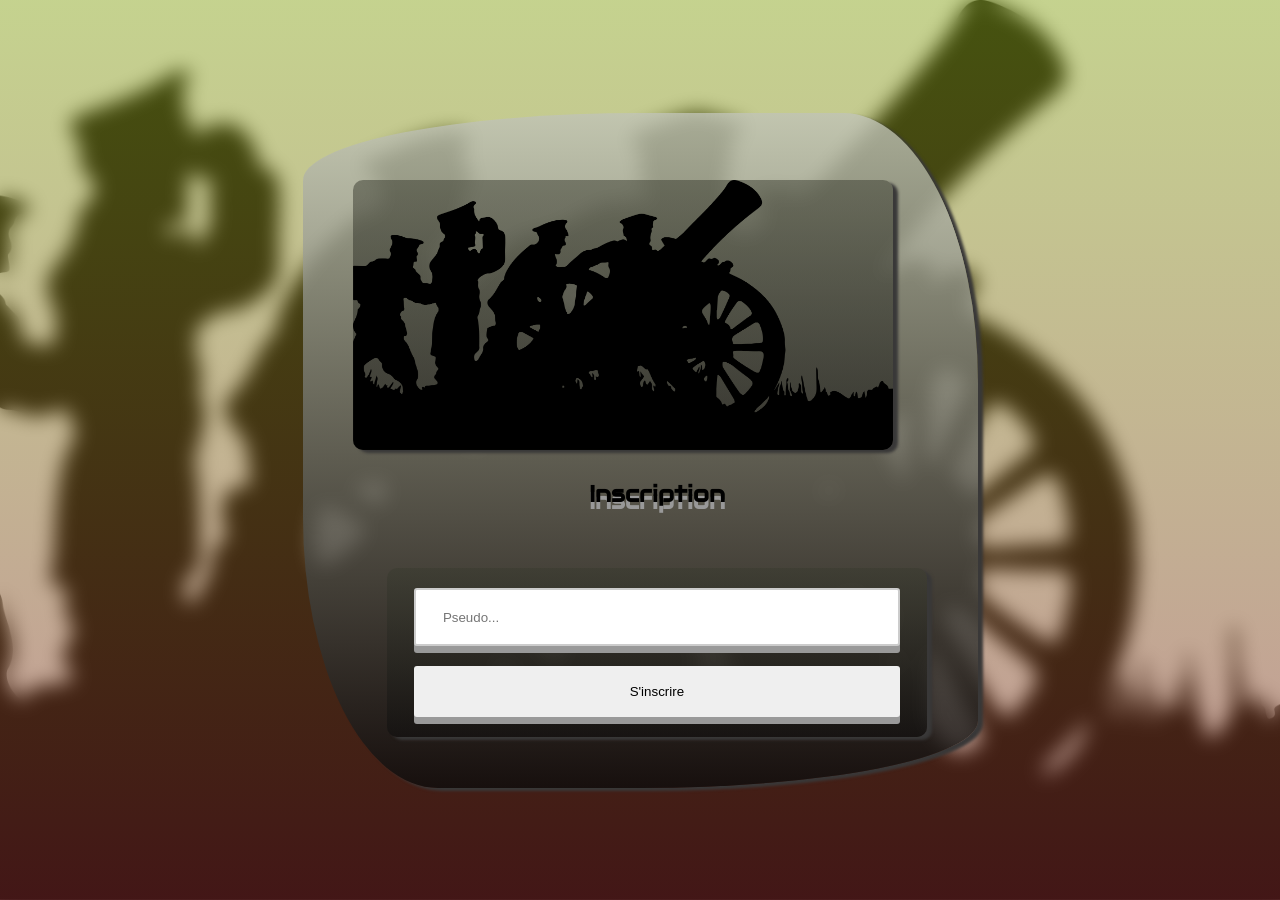
==== battle-royale-server/src/main/webapp/adminPanel/index.html @ 5bd1be83 "chore: importer le projet depuis GitLab" ====
<!DOCTYPE html>
<html lang="en">
<head>
    <meta charset="UTF-8">
    <meta http-equiv="X-UA-Compatible" content="IE=edge">
    <meta name="viewport" content="width=device-width, initial-scale=1.0">
    <link rel="shortcut icon" type="image/x-icon" href="../favicon.ico">
    <title>Panneau d'administration</title>
    <link rel="stylesheet" href="stylesheets/style.css">
</head>
<body>
    <div class="registration-container" id="registration-container">
        <div class="register-container" id="register-container">
            <img class="register-logo" src="./images/logo.png" alt="Logo du jeu">
            <h2 class="register-title">Inscription</h2>
            <form class="register-form" onsubmit="event.preventDefault()">
                <input type="text" id="pseudo" placeholder="Pseudo...">
                <input type="button" id="register-button" value="S'inscrire">
            </form>
        </div>
    </div>

    <div class="waiting-container" id="waiting-container">
		<div class="loading-container">
			<h2 class="loading-title" id="loading-title">Chargement en cours</h2>
		</div>
	</div>

    <div class="panel-container" id="panel-container">
        <div class="panel-buttons" id="panel-buttons">
            <button id="start">LANCER</button>
            <button class="panel-button-disabled" id="pause">PAUSE</button>
            <button class="panel-button-disabled" id="continue">REPRENDRE</button>
            <button class="panel-button-disabled" id="stop">ARRÊTER</button>
        </div>
        <div class="panel-data" id="panel-data">
            <div class="players-panel" id="players-panel">
            </div>
            <div class="game-infos-panel" id="game-infos-panel">

            </div>
        </div>
    </div>

    <!-- Scripts -->
    <script type="module" src="./scripts/dynamicStyle.js"></script>
    <script type="module" src="./scripts/client.js"></script>
    <script type="module" src="./scripts/registration.js"></script>
    <script type="module" src="./scripts/main.js"></script>
</body>
</html>
---- battle-royale-server/src/main/webapp/adminPanel/stylesheets/style.css ----
@font-face {
  font-family: 'Rubik Iso';
  src: url('../fonts/RubikIso/RubikIso-Regular.ttf') format('truetype');
  font-style: normal;
}

@font-face {
  font-family: 'Audiowide';
  src: url('../fonts/Audiowide/Audiowide-Regular.ttf') format('truetype');
  font-style: normal;
}

@font-face {
  font-family: 'PressStart2P';
  src: url('../fonts/PressStart2pP/PressStart2P-Regular.ttf') format('truetype');
  font-style: normal;
}



html, body {
    margin: 0;
    height: 100%;
    width: 100%;
    pointer-events: initial;
}

body {
    background-image: url("../images/logo.png");
    background-size: cover;
    background-repeat: no-repeat;
    background-position: center center;
}

/* ****************************************************************************************************************** */
/*                                                  VARIABLES                                                         */
/* ****************************************************************************************************************** */

:root {
    --min-dimension: min(100vh, 100vw);
    --max-dimension: max(100vh, 100vw);
    --box-shadow: 5px 3px 3px #393838;;
}

/* ************************************************************************************** */
/*                                         ANIMATIONS                                     */
/* ************************************************************************************** */

@keyframes rotation {
    70%  { transform: rotate(370deg); }
    80%  { transform: rotate(355deg); }
    90%  { transform: rotate(365deg); }
    100% { transform: rotate(360deg); }
}

@keyframes shake {
    0% { transform: translate(1px, 1px) rotate(0deg); }
    10% { transform: translate(-1px, -2px) rotate(-1deg); }
    20% { transform: translate(-3px, 0px) rotate(1deg); }
    30% { transform: translate(3px, 2px) rotate(0deg); }
    40% { transform: translate(1px, -1px) rotate(1deg); }
    50% { transform: translate(-1px, 2px) rotate(-1deg); }
    60% { transform: translate(-3px, 1px) rotate(0deg); }
    70% { transform: translate(3px, 1px) rotate(-1deg); } 
    80% { transform: translate(-1px, -1px) rotate(1deg); }
    90% { transform: translate(1px, 2px) rotate(0deg); }
    100% { transform: translate(1px, -2px) rotate(-1deg); }
}


/* ****************************************************************************************************************** */
/*                                                  FULLSCREEN                                                        */
/* ****************************************************************************************************************** */

.fullscreen-request-container {
    /* Box */
    height: 100%;
    width: 100%;
    /* **Flex */
    /* ***Enfants */
    display: none;
    justify-content: center;
    align-items: center;
    /* Décorations */
    background-image: linear-gradient(to bottom, rgba(139, 166, 31, 0.5), rgba(133, 45, 45, 0.5));
    backdrop-filter: blur(15px);
}

.fullscreen-button-container {
    /* Box */
    --length: min(400px, calc(var(--min-dimension) * 0.9));
    height: var(--length);
    width: var(--length);
    /* **Flex */
    /* ***Enfants */
    display: flex;
    flex-direction: column;
    justify-content: space-evenly;
    align-items: center;
    /* Décorations */
    background-image: linear-gradient(to bottom, rgba(56, 58, 46, 0.8), rgba(12, 12, 12, 0.8));
    border-radius: 50% 20% / 10% 40%;
    box-shadow: var(--box-shadow);
    animation: shake 0.5s ease;
}

.fullscreen-request {
    /* Box */
    height: 10%;
    width: 90%;
    /* **Flex */
    /* ***Enfants */
    display: inline-flex;
    align-items: center;
    justify-content: center;
    /* Text */
    text-align: center;
    font-family: 'Audiowide', cursive;
    color: white;
}

.fullscreen-button {
    /* Box */
    box-sizing: border-box;
    width: 50%;
    height: 20%;
    /* Text */
    text-align: center;
    font-family: 'Audiowide', cursive;
    /* Décorations */
    border-radius: 3px;
    cursor: pointer;
    border: none;
    box-shadow: 0 7px #999;
}

.fullscreen-button:hover {
    background-image: linear-gradient(to bottom, rgba(139, 166, 31, 0.5), rgba(133, 45, 45, 0.5));
}

.fullscreen-button:active {
    box-shadow: 0 5px #666;
    transform: translateY(2px);
}

/* ****************************************************************************************************************** */
/*                                                  REGISTRATION                                                      */
/* ****************************************************************************************************************** */

.registration-container {
    /* Box */
    height: 100%;
    width: 100%;
    /* **Flex */
    /* ***Enfants */
    display: flex;
    justify-content: center;
    align-items: center;
    /* Décorations */
    background-image: linear-gradient(to bottom, rgba(139, 166, 31, 0.5), rgba(133, 45, 45, 0.5));
    backdrop-filter: blur(10px);
}

/* ************************************************************************************** */
/*                                          FORM                                          */
/* ************************************************************************************** */

.register-container {
    /* Box */
    --length: calc(var(--min-dimension) * 0.75);
    height: var(--length);
    width: var(--length);
    /* **Flex */
    /* ***Enfants */
    display: flex;
    flex-direction: column;
    align-items: center;
    /* Décorations */
    background-image: linear-gradient(to bottom, rgba(193, 196, 183, 0.8), rgba(12, 12, 12, 0.8));
    border-radius: 50% 20% / 10% 40%;
    box-shadow: var(--box-shadow);
    transition: box-shadow 400ms ease-in-out;
    /* Animations */
    animation: rotation 3s ease 1;
}

.register-container:hover {
    /* Décorations */
    box-shadow: 10px 5px 5px #393838;
}

.register-logo {
    /* Box */
    height: 40%;
    width: 80%;
    margin: 10% 5% 0 0%;
    /* Décorations */
    background-image: linear-gradient(to bottom, rgba(56, 58, 46, 0.5), rgba(12, 12, 12, 0.5));
    border-radius: 10px;
    box-shadow: var(--box-shadow);
}

.register-logo:hover {
    /* Animations */
    animation: shake 0.5s linear infinite;
}

.register-title {
    /* Box */
    height: 10%;
    width: 80%;
    margin: 4.5% 0 0 5%;
    /* Text */
    font-size: calc(var(--min-dimension) * 0.025);
    text-align: center;
    font-family: 'Audiowide', cursive;
    /* Décorations */
    text-shadow: 0 7px #999;
}

.register-form {
    /* Box */
    height: 25%;
    width: 80%;
    margin: 3% 0 0 5%;
    box-sizing: content-box;
    /* **Flex */
    /* ***Enfants */
    display: flex;
    flex-direction: column;
    align-items: center;
    justify-content: space-evenly;
    /* Décorations */
    background-image: linear-gradient(to bottom, rgba(56, 58, 46, 0.5), rgba(12, 12, 12, 0.5));
    border-radius: 10px;
    box-shadow: var(--box-shadow);
}

/* ********************************************************* */
/*                           INPUTS                          */
/* ********************************************************* */

.register-form > input[type=text] {
    /* Box */
    box-sizing: border-box;
    width: 90%;
    height: 30%;
    padding: 5%;
    /* Texte */
    outline: none;
    /* Décorations */
    border-radius: 3px;
    box-shadow: 0 7px #999;
    border: 2px solid #ccc;
    transition: border 0.5s;
}

.register-form > input[type=text]:focus {
    border: 2px solid #2da336;
    box-shadow: 0 5px #666;
    transform: translateY(2px);
}

.register-form > input[type=button] {
    /* Box */
    box-sizing: border-box;
    width: 90%;
    height: 30%;
    /* Décorations */
    border-radius: 3px;
    cursor: pointer;
    border: none;
    box-shadow: 0 7px #999;
}

.register-form > input[type=button]:hover {
    background-image: linear-gradient(to bottom, rgba(139, 166, 31, 0.5), rgba(133, 45, 45, 0.5));
}

.register-form > input[type=button]:active {
    box-shadow: 0 5px #666;
    transform: translateY(2px);
}

/* ****************************************************************************************************************** */
/*                                                   WAITING                                                          */
/* ****************************************************************************************************************** */

.waiting-container {
    /* Box */
    height: 100%;
    width: 100%;
    /* **Flex */
    /* ***Enfants */
    display: none;
    justify-content: center;
    align-items: center;
    /* Décorations */
    background-image: linear-gradient(to bottom, rgba(139, 166, 31, 0.5), rgba(133, 45, 45, 0.5));
    backdrop-filter: blur(10px);
}

.loading-container {
    /* Box */
    --length: min(400px, calc(var(--min-dimension) * 0.9));
    height: var(--length);
    width: var(--length);
    /* **Flex */
    /* ***Enfants */
    display: flex;
    flex-direction: column;
    justify-content: space-evenly;
    align-items: center;
    /* Décorations */
    background-image: linear-gradient(to bottom, rgba(56, 58, 46, 0.8), rgba(12, 12, 12, 0.8));
    border-radius: 50% 20% / 10% 40%;
    box-shadow: var(--box-shadow);
}

.loading-title {
    /* Box */
    height: 10%;
    width: 80%;
    margin: 4.5% 0 0 5%;
    /* Text */
    font-size: calc(var(--min-dimension) * 0.035);
    text-align: center;
    font-family: 'Rubik Iso', cursive;
    color: white;
}


/* ****************************************************************************************************************** */
/*                                                     ADMIN                                                          */
/* ****************************************************************************************************************** */

.panel-container {
    /* Box */
    height: 100%;
    width: 100%;
    /* **Flex */
    /* ***Enfants */
    display: none;
    flex-direction: row;
    justify-content: space-around;
    align-items: center;
    /* Décorations */
    background-image: linear-gradient(to bottom, rgba(139, 166, 31, 0.5), rgba(133, 45, 45, 0.5));
    backdrop-filter: blur(10px);
}

.panel-buttons {
    /* Box */
    height: 95%;
    width: 20%;
    /* **Flex */
    /* ***Enfants */
    display: flex;
    flex-direction: column;
    justify-content: baseline;
    align-items: center;
    /* Décorations */
    background-image: linear-gradient(to bottom, rgba(193, 196, 183, 0.8), rgba(12, 12, 12, 0.8));
    border-radius: 2%;
    box-shadow: var(--box-shadow);
}

.panel-buttons > * {
    /* Box */
    box-sizing: border-box;
    height: 30px;
    width: 90%;
    margin-bottom: 20px;
    /* Text */
    text-align: center;
    font-family: 'Audiowide', cursive;
    /* Décorations */
    border-radius: 3px;
    cursor: pointer;
    border: none;
    box-shadow: 0 7px #999;
}

.panel-buttons > *:first-child {
    margin-top: 5%;
}

.panel-buttons > *:hover {
    background-image: linear-gradient(to bottom, rgba(139, 166, 31, 0.5), rgba(133, 45, 45, 0.5));
}

.panel-buttons > *:active {
    box-shadow: 0 5px #666;
    transform: translateY(2px);
}

.panel-button-disabled {
    /* Text */
    color: white;
    /* Décorations */
    background-color: rgb(61, 57, 57);
}

.panel-data {
    /* Box */
    height: 95%;
    width: 75%;
    /* **Flex */
    /* ***Enfants */
    display: flex;
    flex-direction: row;
    justify-content: space-around;
    align-items: center;
    /* Décorations */
    background-image: linear-gradient(to bottom, rgba(193, 196, 183, 0.8), rgba(12, 12, 12, 0.8));
    border-radius: 2%;
    box-shadow: var(--box-shadow);
}

.players-panel {
    /* Box */
    height: 95%;
    width: 30%;
    overflow-y: scroll;
    /* **Flex */
    /* ***Enfants */
    display: flex;
    flex-direction: column;
    justify-content: baseline;
    align-items: center;
    /* Text */
    font-family: 'Audiowide', cursive;
    /* Décorations */
    background-image: linear-gradient(to bottom, rgba(193, 196, 183, 0.8), rgba(12, 12, 12, 0.8));
    border-radius: 2%;
    box-shadow: var(--box-shadow);
}

.player-infos:first-child {
    margin-top: 5%;
}

.player-infos {
    /* Box */
    box-sizing: border-box;
    height: 40px;
    width: 90%;
    margin-bottom: 5%;
    /* **Flex */
    /* ***Enfants */
    display: flex;
    flex-direction: row;
    justify-content: space-around;
    align-items: center;
    /* Décorations */
    background-color: rgb(248, 248, 248);
    border-radius: 5px;
}

.game-infos-panel {
    /* Box */
    height: 95%;
    width: 65%;
    /* **Flex */
    /* ***Enfants */
    display: flex;
    flex-direction: column;
    justify-content: space-around;
    align-items: center;
    /* Décorations */
    background-image: linear-gradient(to bottom, rgba(193, 196, 183, 0.8), rgba(12, 12, 12, 0.8));
    border-radius: 2%;
    box-shadow: var(--box-shadow);
}

/* ************************************************************************************** */
/*                                      CONDITIONS                                        */
/* ************************************************************************************** */

@media screen and (orientation: portrait) {

}
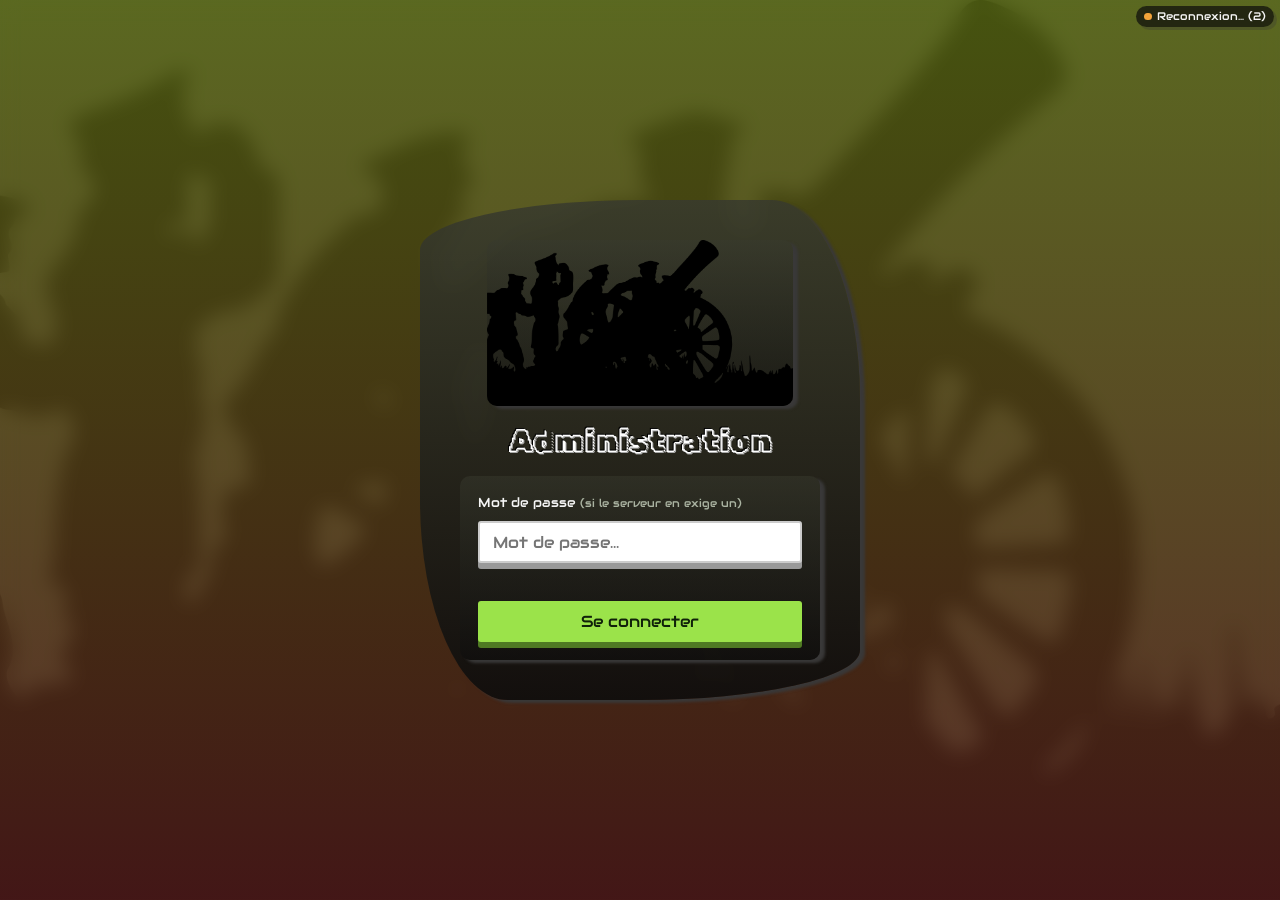
==== commit e0da7ca4: "feat(admin): refondre le panneau d'administration avec tableau des joueurs en direct et commandes se" ====
--- a/battle-royale-server/src/main/webapp/adminPanel/index.html
+++ b/battle-royale-server/src/main/webapp/adminPanel/index.html
@@ -1,51 +1,117 @@
 <!DOCTYPE html>
-<html lang="en">
+<html lang="fr">
 <head>
     <meta charset="UTF-8">
-    <meta http-equiv="X-UA-Compatible" content="IE=edge">
     <meta name="viewport" content="width=device-width, initial-scale=1.0">
-    <link rel="shortcut icon" type="image/x-icon" href="../favicon.ico">
-    <title>Panneau d'administration</title>
-    <link rel="stylesheet" href="stylesheets/style.css">
+    <meta name="theme-color" content="#3b3d2c">
+    <link rel="icon" type="image/x-icon" href="../favicon.ico">
+    <title>Administration · UJM Battle Royale</title>
+    <link rel="stylesheet" href="../common/stylesheets/commun.css">
+    <link rel="stylesheet" href="./stylesheets/style.css">
+    <script type="module" src="./scripts/main.js"></script>
 </head>
 <body>
-    <div class="registration-container" id="registration-container">
-        <div class="register-container" id="register-container">
-            <img class="register-logo" src="./images/logo.png" alt="Logo du jeu">
-            <h2 class="register-title">Inscription</h2>
-            <form class="register-form" onsubmit="event.preventDefault()">
-                <input type="text" id="pseudo" placeholder="Pseudo...">
-                <input type="button" id="register-button" value="S'inscrire">
+    <div class="connexion" id="connexion" data-etat="connexion"><span class="connexion-texte">Connexion…</span></div>
+
+    <!-- Connexion de l'administrateur -->
+    <section class="ecran" id="ecran-connexion" hidden>
+        <div class="carte boite-connexion secousse">
+            <img class="logo" src="./images/logo.png" alt="UJM Battle Royale">
+            <h1 class="carte-titre">Administration</h1>
+            <form class="formulaire" id="formulaire-connexion" novalidate>
+                <label class="etiquette-champ" for="mot-de-passe">Mot de passe <span class="texte-doux">(si le serveur en exige un)</span></label>
+                <input class="champ" type="password" id="mot-de-passe" name="mot-de-passe" placeholder="Mot de passe..." autocomplete="current-password">
+                <p class="message-erreur" id="erreur-connexion" role="alert"></p>
+                <button class="bouton bouton-principal" type="submit" id="bouton-connexion">Se connecter</button>
             </form>
         </div>
-    </div>
+    </section>
 
-    <div class="waiting-container" id="waiting-container">
-		<div class="loading-container">
-			<h2 class="loading-title" id="loading-title">Chargement en cours</h2>
-		</div>
-	</div>
+    <!-- Panneau -->
+    <section class="ecran ecran-panneau" id="ecran-panneau" hidden>
+        <header class="entete">
+            <img class="entete-logo" src="./images/logo.png" alt="">
+            <h1 class="entete-titre">Panneau d'administration</h1>
+            <span class="badge-etat" id="badge-etat" data-etat="lobby" role="status" aria-live="polite">Salle d'attente</span>
+        </header>
 
-    <div class="panel-container" id="panel-container">
-        <div class="panel-buttons" id="panel-buttons">
-            <button id="start">LANCER</button>
-            <button class="panel-button-disabled" id="pause">PAUSE</button>
-            <button class="panel-button-disabled" id="continue">REPRENDRE</button>
-            <button class="panel-button-disabled" id="stop">ARRÊTER</button>
+        <div class="partage carte-panneau">
+            <div class="partage-texte">
+                <span class="etiquette">Les joueurs rejoignent la partie depuis leur téléphone :</span>
+                <a class="url-manette" id="url-manette" href="../gamepad/" target="_blank" rel="noopener"></a>
+            </div>
+            <button class="bouton bouton-secondaire" type="button" id="copier-url">Copier le lien</button>
         </div>
-        <div class="panel-data" id="panel-data">
-            <div class="players-panel" id="players-panel">
+
+        <div class="panneau-grille">
+            <aside class="carte-panneau colonne-commandes">
+                <h2 class="titre-section">Partie</h2>
+                <div class="commandes">
+                    <button class="bouton bouton-principal" type="button" id="commande-start" data-commande="start" disabled>Lancer la partie</button>
+                    <button class="bouton" type="button" id="commande-pause" data-commande="pause" disabled>Pause</button>
+                    <button class="bouton" type="button" id="commande-resume" data-commande="resume" disabled>Reprendre</button>
+                    <button class="bouton bouton-danger" type="button" id="commande-stop" data-commande="stop" disabled>Arrêter</button>
+                </div>
+                <p class="texte-doux aide-commande" id="aide-commande"></p>
+
+                <h2 class="titre-section">Statistiques</h2>
+                <dl class="statistiques">
+                    <div><dt>Inscrits</dt><dd id="stat-inscrits">0</dd></div>
+                    <div><dt>Connectés</dt><dd id="stat-connectes">0</dd></div>
+                    <div><dt>En vie</dt><dd id="stat-vivants">–</dd></div>
+                </dl>
+            </aside>
+
+            <main class="carte-panneau colonne-joueurs">
+                <h2 class="titre-section">Joueurs</h2>
+                <div class="tableau-defilant">
+                    <table class="tableau-joueurs">
+                        <thead>
+                            <tr>
+                                <th>Joueur</th>
+                                <th class="colonne-id">ID</th>
+                                <th>Connexion</th>
+                                <th>Statut</th>
+                                <th>Vie</th>
+                                <th class="colonne-nombre">Élim.</th>
+                                <th class="colonne-nombre">Rang</th>
+                            </tr>
+                        </thead>
+                        <tbody id="corps-joueurs"></tbody>
+                    </table>
+                    <p class="texte-doux aucun-joueur" id="aucun-joueur">Aucun joueur inscrit pour le moment. Partagez le lien de la manette !</p>
+                </div>
+            </main>
+
+            <aside class="carte-panneau colonne-evenements">
+                <section class="bloc-resultats" id="bloc-resultats" hidden>
+                    <h2 class="titre-section" id="titre-resultats">Résultats</h2>
+                    <div class="resultat-vainqueur" id="resultat-vainqueur">
+                        <img class="avatar-mini" id="avatar-vainqueur" alt="">
+                        <div><span class="etiquette">Vainqueur</span><b id="pseudo-vainqueur"></b></div>
+                    </div>
+                    <div class="tableau-defilant tableau-resultats">
+                        <table class="tableau-classement">
+                            <thead><tr><th>Rang</th><th>Joueur</th><th>Élim.</th></tr></thead>
+                            <tbody id="corps-classement"></tbody>
+                        </table>
+                    </div>
+                </section>
+                <h2 class="titre-section">Journal</h2>
+                <ol class="journal" id="journal" aria-live="polite"></ol>
+            </aside>
+        </div>
+    </section>
+
+    <dialog class="carte dialogue" id="dialogue-arret">
+        <form method="dialog">
+            <h2 class="carte-titre">Arrêter la partie ?</h2>
+            <p>La manche en cours sera terminée immédiatement pour tous les joueurs.</p>
+            <div class="dialogue-boutons">
+                <button class="bouton bouton-secondaire" value="annuler">Annuler</button>
+                <button class="bouton bouton-danger" value="confirmer">Arrêter</button>
             </div>
-            <div class="game-infos-panel" id="game-infos-panel">
-
-            </div>
-        </div>
-    </div>
-
-    <!-- Scripts -->
-    <script type="module" src="./scripts/dynamicStyle.js"></script>
-    <script type="module" src="./scripts/client.js"></script>
-    <script type="module" src="./scripts/registration.js"></script>
-    <script type="module" src="./scripts/main.js"></script>
+        </form>
+    </dialog>
 </body>
-</html>+</html>
--- a/battle-royale-server/src/main/webapp/common/stylesheets/commun.css
+++ b/battle-royale-server/src/main/webapp/common/stylesheets/commun.css
@@ -0,0 +1,462 @@
+@font-face {
+    font-family: 'Rubik Iso';
+    src: url('../fonts/RubikIso/RubikIso-Regular.ttf') format('truetype');
+    font-style: normal;
+    font-display: swap;
+}
+
+@font-face {
+    font-family: 'Audiowide';
+    src: url('../fonts/Audiowide/Audiowide-Regular.ttf') format('truetype');
+    font-style: normal;
+    font-display: swap;
+}
+
+@font-face {
+    font-family: 'PressStart2P';
+    src: url('../fonts/PressStart2P/PressStart2P-Regular.ttf') format('truetype');
+    font-style: normal;
+    font-display: swap;
+}
+
+/* ****************************************************************************************************************** */
+/*                                                  VARIABLES                                                         */
+/* ****************************************************************************************************************** */
+
+:root {
+    --min-dimension: min(100vh, 100vw);
+    --degrade-fond: linear-gradient(to bottom, rgba(139, 166, 31, 0.5), rgba(133, 45, 45, 0.5));
+    --degrade-carte: linear-gradient(to bottom, rgba(56, 58, 46, 0.85), rgba(12, 12, 12, 0.88));
+    --degrade-carte-claire: linear-gradient(to bottom, rgba(191, 195, 172, 0.45), rgba(17, 15, 15, 0.55));
+    --degrade-encart: linear-gradient(to bottom, rgba(65, 65, 61, 0.55), rgba(17, 15, 15, 0.6));
+    --degrade-survol: linear-gradient(to bottom, rgba(139, 166, 31, 0.55), rgba(133, 45, 45, 0.55));
+    --bordure-organique: 50% 20% / 10% 40%;
+    --ombre: 5px 3px 3px #393838;
+    --ombre-legere: 3px 3px rgba(58, 53, 53, 0.3);
+    --vert: #9be34a;
+    --vert-fonce: #2da336;
+    --orange: #f2a33a;
+    --rouge: #e5483c;
+    --lave: #d8461b;
+    --or: #f5c542;
+    --texte: whitesmoke;
+    --texte-doux: #aab3a1;
+    --police: 'Audiowide', system-ui, sans-serif;
+    --police-titre: 'Rubik Iso', 'Audiowide', system-ui, sans-serif;
+}
+
+/* ****************************************************************************************************************** */
+/*                                                    BASE                                                            */
+/* ****************************************************************************************************************** */
+
+*, *::before, *::after {
+    box-sizing: border-box;
+}
+
+html, body {
+    margin: 0;
+    height: 100%;
+    width: 100%;
+}
+
+body {
+    overflow: hidden;
+    color: var(--texte);
+    font-family: var(--police);
+    background-color: #2a2b22;
+    background-image: url("../images/logo.png");
+    background-size: cover;
+    background-repeat: no-repeat;
+    background-position: center center;
+    -webkit-tap-highlight-color: transparent;
+}
+
+[hidden] {
+    display: none !important;
+}
+
+.ecran {
+    position: fixed;
+    inset: 0;
+    display: flex;
+    justify-content: center;
+    align-items: center;
+    padding: max(8px, env(safe-area-inset-top)) max(8px, env(safe-area-inset-right)) max(8px, env(safe-area-inset-bottom)) max(8px, env(safe-area-inset-left));
+    background-image: var(--degrade-fond);
+    backdrop-filter: blur(10px);
+    -webkit-backdrop-filter: blur(10px);
+    animation: apparition 250ms ease;
+}
+
+.visuellement-cache {
+    position: absolute;
+    width: 1px;
+    height: 1px;
+    overflow: hidden;
+    clip: rect(0 0 0 0);
+    white-space: nowrap;
+}
+
+/* ****************************************************************************************************************** */
+/*                                                  ANIMATIONS                                                        */
+/* ****************************************************************************************************************** */
+
+@keyframes apparition {
+    from { opacity: 0; }
+    to { opacity: 1; }
+}
+
+@keyframes secousse {
+    0% { transform: translate(1px, 1px) rotate(0deg); }
+    10% { transform: translate(-1px, -2px) rotate(-1deg); }
+    20% { transform: translate(-3px, 0px) rotate(1deg); }
+    30% { transform: translate(3px, 2px) rotate(0deg); }
+    40% { transform: translate(1px, -1px) rotate(1deg); }
+    50% { transform: translate(-1px, 2px) rotate(-1deg); }
+    60% { transform: translate(-3px, 1px) rotate(0deg); }
+    70% { transform: translate(3px, 1px) rotate(-1deg); }
+    80% { transform: translate(-1px, -1px) rotate(1deg); }
+    90% { transform: translate(1px, 2px) rotate(0deg); }
+    100% { transform: translate(1px, -2px) rotate(-1deg); }
+}
+
+@keyframes rotation {
+    to { transform: rotate(360deg); }
+}
+
+@keyframes pulsation {
+    0%, 100% { opacity: 1; }
+    50% { opacity: 0.35; }
+}
+
+@keyframes points {
+    0% { content: ""; }
+    25% { content: "."; }
+    50% { content: ".."; }
+    75% { content: "..."; }
+}
+
+@keyframes entree-notification {
+    from { opacity: 0; transform: translateY(-12px); }
+    to { opacity: 1; transform: translateY(0); }
+}
+
+.secousse {
+    animation: secousse 0.5s ease;
+}
+
+.points::after {
+    content: "";
+    display: inline-block;
+    width: 1.5em;
+    text-align: left;
+    animation: points 1.6s steps(1) infinite;
+}
+
+.chargement {
+    width: 2.2em;
+    height: 2.2em;
+    border-radius: 50%;
+    border: 0.25em solid rgba(255, 255, 255, 0.2);
+    border-top-color: var(--vert);
+    animation: rotation 0.9s linear infinite;
+}
+
+@media (prefers-reduced-motion: reduce) {
+    *, *::before, *::after {
+        animation-duration: 1ms !important;
+        animation-iteration-count: 1 !important;
+        transition-duration: 1ms !important;
+    }
+}
+
+/* ****************************************************************************************************************** */
+/*                                                   CARTES                                                           */
+/* ****************************************************************************************************************** */
+
+.carte {
+    background-image: var(--degrade-carte);
+    border-radius: var(--bordure-organique);
+    box-shadow: var(--ombre);
+}
+
+.carte-titre {
+    margin: 0;
+    font-family: var(--police-titre);
+    font-weight: normal;
+    text-align: center;
+    color: white;
+    text-shadow: 1px 1px darkgray, -1px -1px black;
+}
+
+.texte-doux {
+    color: var(--texte-doux);
+}
+
+/* ****************************************************************************************************************** */
+/*                                              BOUTONS ET CHAMPS                                                     */
+/* ****************************************************************************************************************** */
+
+.bouton {
+    display: inline-flex;
+    justify-content: center;
+    align-items: center;
+    gap: 0.5em;
+    min-height: 2.6em;
+    padding: 0.5em 1.2em;
+    font-family: var(--police);
+    font-size: 1rem;
+    color: #1d1d1b;
+    background-color: #f0f0f0;
+    border: none;
+    border-radius: 3px;
+    box-shadow: 0 6px #999;
+    cursor: pointer;
+    user-select: none;
+    transition: background-color 150ms, opacity 150ms;
+}
+
+.bouton:hover:not(:disabled) {
+    background-image: var(--degrade-survol);
+}
+
+.bouton:active:not(:disabled) {
+    box-shadow: 0 4px #666;
+    transform: translateY(2px);
+}
+
+.bouton:focus-visible, .champ:focus-visible {
+    outline: 3px solid var(--vert);
+    outline-offset: 2px;
+}
+
+.bouton:disabled {
+    color: #9a9a9a;
+    background-color: rgb(61, 57, 57);
+    box-shadow: 0 6px #2a2828;
+    cursor: not-allowed;
+}
+
+.bouton-secondaire {
+    color: var(--texte);
+    background-color: rgba(255, 255, 255, 0.08);
+    box-shadow: 0 4px rgba(0, 0, 0, 0.45);
+}
+
+.bouton-danger:not(:disabled) {
+    color: white;
+    background-color: #a2352d;
+    box-shadow: 0 6px #5e1d18;
+}
+
+.bouton-principal:not(:disabled) {
+    color: #10210a;
+    background-color: var(--vert);
+    box-shadow: 0 6px #4f7a23;
+}
+
+.bouton[aria-busy="true"]::after {
+    content: "";
+    width: 0.9em;
+    height: 0.9em;
+    border-radius: 50%;
+    border: 2px solid currentColor;
+    border-top-color: transparent;
+    animation: rotation 0.8s linear infinite;
+}
+
+.champ {
+    width: 100%;
+    min-height: 2.6em;
+    padding: 0.5em 0.8em;
+    font-family: var(--police);
+    font-size: 1rem;
+    color: #1d1d1b;
+    background-color: white;
+    border: 2px solid #ccc;
+    border-radius: 3px;
+    box-shadow: 0 6px #999;
+    outline: none;
+    transition: border-color 0.3s;
+}
+
+.champ:focus {
+    border-color: var(--vert-fonce);
+}
+
+.champ[aria-invalid="true"] {
+    border-color: var(--rouge);
+}
+
+.message-erreur {
+    min-height: 1.3em;
+    margin: 0;
+    font-size: 0.85rem;
+    text-align: center;
+    color: #ff9b8f;
+    text-shadow: 1px 1px black;
+}
+
+/* ****************************************************************************************************************** */
+/*                                            INDICATEUR DE CONNEXION                                                 */
+/* ****************************************************************************************************************** */
+
+.connexion {
+    position: fixed;
+    z-index: 50;
+    top: max(6px, env(safe-area-inset-top));
+    right: max(6px, env(safe-area-inset-right));
+    display: inline-flex;
+    align-items: center;
+    gap: 0.45em;
+    padding: 0.3em 0.75em;
+    font-size: 0.7rem;
+    color: var(--texte);
+    background-color: rgba(12, 12, 12, 0.7);
+    border-radius: 999px;
+    box-shadow: var(--ombre-legere);
+    pointer-events: none;
+}
+
+.connexion::before {
+    content: "";
+    width: 0.65em;
+    height: 0.65em;
+    border-radius: 50%;
+    background-color: var(--orange);
+    animation: pulsation 1.2s ease-in-out infinite;
+}
+
+.connexion[data-etat="connectee"]::before {
+    background-color: var(--vert);
+    animation: none;
+}
+
+.connexion[data-etat="deconnectee"]::before {
+    background-color: var(--rouge);
+    animation: none;
+}
+
+.connexion-demo::after {
+    content: "DÉMO";
+    padding: 0.1em 0.45em;
+    font-size: 0.85em;
+    color: #1d1d1b;
+    background-color: var(--or);
+    border-radius: 3px;
+}
+
+/* ****************************************************************************************************************** */
+/*                                                NOTIFICATIONS                                                       */
+/* ****************************************************************************************************************** */
+
+.notifications {
+    position: fixed;
+    z-index: 100;
+    top: max(40px, calc(env(safe-area-inset-top) + 34px));
+    left: 50%;
+    transform: translateX(-50%);
+    display: flex;
+    flex-direction: column;
+    align-items: center;
+    gap: 8px;
+    width: min(92vw, 420px);
+    pointer-events: none;
+}
+
+.notification {
+    width: 100%;
+    padding: 0.7em 1em;
+    font-size: 0.85rem;
+    text-align: center;
+    color: var(--texte);
+    background-image: var(--degrade-carte);
+    border-left: 5px solid var(--texte-doux);
+    border-radius: 4px;
+    box-shadow: var(--ombre);
+    pointer-events: auto;
+    cursor: pointer;
+    animation: entree-notification 200ms ease;
+    transition: opacity 300ms, transform 300ms;
+}
+
+.notification-succes {
+    border-left-color: var(--vert);
+}
+
+.notification-erreur {
+    border-left-color: var(--rouge);
+}
+
+.notification-sortie {
+    opacity: 0;
+    transform: translateY(-8px);
+}
+
+/* ****************************************************************************************************************** */
+/*                                                 CLASSEMENT                                                         */
+/* ****************************************************************************************************************** */
+
+.avatar-mini {
+    width: 1.8em;
+    height: 1.8em;
+    object-fit: contain;
+    vertical-align: middle;
+    background-color: rgba(255, 255, 255, 0.12);
+    border-radius: 4px;
+}
+
+.tableau-classement {
+    width: 100%;
+    border-collapse: collapse;
+    font-size: 0.85rem;
+}
+
+.tableau-classement th {
+    position: sticky;
+    top: 0;
+    padding: 0.4em 0.5em;
+    font-weight: normal;
+    font-size: 0.75em;
+    text-align: left;
+    color: var(--texte-doux);
+    background-color: rgba(20, 20, 18, 0.95);
+}
+
+.tableau-classement td {
+    padding: 0.35em 0.5em;
+    border-top: 1px solid rgba(255, 255, 255, 0.07);
+}
+
+.classement-rang {
+    width: 3.5em;
+    color: var(--texte-doux);
+}
+
+.classement-joueur {
+    display: flex;
+    align-items: center;
+    gap: 0.6em;
+}
+
+.classement-kills {
+    width: 4em;
+    text-align: right;
+}
+
+.tableau-classement th:last-child {
+    text-align: right;
+}
+
+.classement-premier .classement-rang {
+    color: var(--or);
+}
+
+.classement-moi td {
+    background-color: rgba(155, 227, 74, 0.18);
+}
+
+.classement-moi .classement-joueur span::after {
+    content: " (vous)";
+    color: var(--vert);
+}
--- a/battle-royale-server/src/main/webapp/adminPanel/stylesheets/style.css
+++ b/battle-royale-server/src/main/webapp/adminPanel/stylesheets/style.css
@@ -1,482 +1,537 @@
-@font-face {
-  font-family: 'Rubik Iso';
-  src: url('../fonts/RubikIso/RubikIso-Regular.ttf') format('truetype');
-  font-style: normal;
-}
-
-@font-face {
-  font-family: 'Audiowide';
-  src: url('../fonts/Audiowide/Audiowide-Regular.ttf') format('truetype');
-  font-style: normal;
-}
-
-@font-face {
-  font-family: 'PressStart2P';
-  src: url('../fonts/PressStart2pP/PressStart2P-Regular.ttf') format('truetype');
-  font-style: normal;
-}
-
-
-
-html, body {
-    margin: 0;
-    height: 100%;
-    width: 100%;
-    pointer-events: initial;
-}
-
-body {
-    background-image: url("../images/logo.png");
-    background-size: cover;
-    background-repeat: no-repeat;
-    background-position: center center;
-}
-
 /* ****************************************************************************************************************** */
-/*                                                  VARIABLES                                                         */
+/*                                                   CONNEXION                                                        */
 /* ****************************************************************************************************************** */
 
-:root {
-    --min-dimension: min(100vh, 100vw);
-    --max-dimension: max(100vh, 100vw);
-    --box-shadow: 5px 3px 3px #393838;;
-}
-
-/* ************************************************************************************** */
-/*                                         ANIMATIONS                                     */
-/* ************************************************************************************** */
-
-@keyframes rotation {
-    70%  { transform: rotate(370deg); }
-    80%  { transform: rotate(355deg); }
-    90%  { transform: rotate(365deg); }
-    100% { transform: rotate(360deg); }
-}
-
-@keyframes shake {
-    0% { transform: translate(1px, 1px) rotate(0deg); }
-    10% { transform: translate(-1px, -2px) rotate(-1deg); }
-    20% { transform: translate(-3px, 0px) rotate(1deg); }
-    30% { transform: translate(3px, 2px) rotate(0deg); }
-    40% { transform: translate(1px, -1px) rotate(1deg); }
-    50% { transform: translate(-1px, 2px) rotate(-1deg); }
-    60% { transform: translate(-3px, 1px) rotate(0deg); }
-    70% { transform: translate(3px, 1px) rotate(-1deg); } 
-    80% { transform: translate(-1px, -1px) rotate(1deg); }
-    90% { transform: translate(1px, 2px) rotate(0deg); }
-    100% { transform: translate(1px, -2px) rotate(-1deg); }
-}
-
-
-/* ****************************************************************************************************************** */
-/*                                                  FULLSCREEN                                                        */
-/* ****************************************************************************************************************** */
-
-.fullscreen-request-container {
-    /* Box */
-    height: 100%;
-    width: 100%;
-    /* **Flex */
-    /* ***Enfants */
-    display: none;
-    justify-content: center;
-    align-items: center;
-    /* Décorations */
-    background-image: linear-gradient(to bottom, rgba(139, 166, 31, 0.5), rgba(133, 45, 45, 0.5));
-    backdrop-filter: blur(15px);
-}
-
-.fullscreen-button-container {
-    /* Box */
-    --length: min(400px, calc(var(--min-dimension) * 0.9));
-    height: var(--length);
-    width: var(--length);
-    /* **Flex */
-    /* ***Enfants */
-    display: flex;
-    flex-direction: column;
-    justify-content: space-evenly;
-    align-items: center;
-    /* Décorations */
-    background-image: linear-gradient(to bottom, rgba(56, 58, 46, 0.8), rgba(12, 12, 12, 0.8));
-    border-radius: 50% 20% / 10% 40%;
-    box-shadow: var(--box-shadow);
-    animation: shake 0.5s ease;
-}
-
-.fullscreen-request {
-    /* Box */
-    height: 10%;
-    width: 90%;
-    /* **Flex */
-    /* ***Enfants */
-    display: inline-flex;
-    align-items: center;
-    justify-content: center;
-    /* Text */
-    text-align: center;
-    font-family: 'Audiowide', cursive;
-    color: white;
-}
-
-.fullscreen-button {
-    /* Box */
-    box-sizing: border-box;
-    width: 50%;
-    height: 20%;
-    /* Text */
-    text-align: center;
-    font-family: 'Audiowide', cursive;
-    /* Décorations */
-    border-radius: 3px;
-    cursor: pointer;
-    border: none;
-    box-shadow: 0 7px #999;
-}
-
-.fullscreen-button:hover {
-    background-image: linear-gradient(to bottom, rgba(139, 166, 31, 0.5), rgba(133, 45, 45, 0.5));
-}
-
-.fullscreen-button:active {
-    box-shadow: 0 5px #666;
-    transform: translateY(2px);
-}
-
-/* ****************************************************************************************************************** */
-/*                                                  REGISTRATION                                                      */
-/* ****************************************************************************************************************** */
-
-.registration-container {
-    /* Box */
-    height: 100%;
-    width: 100%;
-    /* **Flex */
-    /* ***Enfants */
-    display: flex;
-    justify-content: center;
-    align-items: center;
-    /* Décorations */
-    background-image: linear-gradient(to bottom, rgba(139, 166, 31, 0.5), rgba(133, 45, 45, 0.5));
-    backdrop-filter: blur(10px);
-}
-
-/* ************************************************************************************** */
-/*                                          FORM                                          */
-/* ************************************************************************************** */
-
-.register-container {
-    /* Box */
-    --length: calc(var(--min-dimension) * 0.75);
-    height: var(--length);
-    width: var(--length);
-    /* **Flex */
-    /* ***Enfants */
-    display: flex;
-    flex-direction: column;
-    align-items: center;
-    /* Décorations */
-    background-image: linear-gradient(to bottom, rgba(193, 196, 183, 0.8), rgba(12, 12, 12, 0.8));
-    border-radius: 50% 20% / 10% 40%;
-    box-shadow: var(--box-shadow);
+.boite-connexion {
+    display: flex;
+    flex-direction: column;
+    align-items: center;
+    gap: 16px;
+    width: min(440px, 92vw);
+    max-height: 100%;
+    padding: clamp(18px, 5vmin, 40px);
+    overflow-y: auto;
     transition: box-shadow 400ms ease-in-out;
-    /* Animations */
-    animation: rotation 3s ease 1;
-}
-
-.register-container:hover {
-    /* Décorations */
+}
+
+.boite-connexion:hover {
     box-shadow: 10px 5px 5px #393838;
 }
 
-.register-logo {
-    /* Box */
-    height: 40%;
-    width: 80%;
-    margin: 10% 5% 0 0%;
-    /* Décorations */
+.boite-connexion .carte-titre {
+    font-size: clamp(1.4rem, 5vmin, 2rem);
+}
+
+.logo {
+    width: 85%;
+    max-height: 28vh;
+    object-fit: contain;
     background-image: linear-gradient(to bottom, rgba(56, 58, 46, 0.5), rgba(12, 12, 12, 0.5));
     border-radius: 10px;
-    box-shadow: var(--box-shadow);
-}
-
-.register-logo:hover {
-    /* Animations */
-    animation: shake 0.5s linear infinite;
-}
-
-.register-title {
-    /* Box */
-    height: 10%;
-    width: 80%;
-    margin: 4.5% 0 0 5%;
-    /* Text */
-    font-size: calc(var(--min-dimension) * 0.025);
-    text-align: center;
-    font-family: 'Audiowide', cursive;
-    /* Décorations */
-    text-shadow: 0 7px #999;
-}
-
-.register-form {
-    /* Box */
-    height: 25%;
-    width: 80%;
-    margin: 3% 0 0 5%;
-    box-sizing: content-box;
-    /* **Flex */
-    /* ***Enfants */
-    display: flex;
-    flex-direction: column;
-    align-items: center;
-    justify-content: space-evenly;
-    /* Décorations */
+    box-shadow: var(--ombre);
+}
+
+.formulaire {
+    display: flex;
+    flex-direction: column;
+    gap: 10px;
+    width: 100%;
+    padding: 18px;
     background-image: linear-gradient(to bottom, rgba(56, 58, 46, 0.5), rgba(12, 12, 12, 0.5));
     border-radius: 10px;
-    box-shadow: var(--box-shadow);
-}
-
-/* ********************************************************* */
-/*                           INPUTS                          */
-/* ********************************************************* */
-
-.register-form > input[type=text] {
-    /* Box */
-    box-sizing: border-box;
-    width: 90%;
-    height: 30%;
-    padding: 5%;
-    /* Texte */
-    outline: none;
-    /* Décorations */
+    box-shadow: var(--ombre);
+}
+
+.etiquette-champ {
+    font-size: 0.8rem;
+}
+
+.etiquette-champ .texte-doux {
+    font-size: 0.85em;
+}
+
+.etiquette {
+    color: var(--texte-doux);
+}
+
+/* ****************************************************************************************************************** */
+/*                                                    PANNEAU                                                         */
+/* ****************************************************************************************************************** */
+
+.ecran-panneau {
+    flex-direction: column;
+    justify-content: flex-start;
+    align-items: stretch;
+    gap: 12px;
+    padding: 12px clamp(10px, 2vw, 24px) 16px;
+    overflow-y: auto;
+}
+
+.carte-panneau {
+    min-width: 0;
+    padding: 14px 16px;
+    background-image: var(--degrade-carte);
+    border-radius: 8px;
+    box-shadow: var(--ombre);
+}
+
+.titre-section {
+    margin: 0 0 10px;
+    font-weight: normal;
+    font-size: 0.8rem;
+    letter-spacing: 0.08em;
+    text-transform: uppercase;
+    color: var(--texte-doux);
+}
+
+.titre-section:not(:first-child) {
+    margin-top: 18px;
+}
+
+/* ************************************************************************************** */
+/*                                          EN-TÊTE                                       */
+/* ************************************************************************************** */
+
+.entete {
+    display: flex;
+    align-items: center;
+    gap: 14px;
+    padding-right: 130px;
+}
+
+.entete-logo {
+    height: 46px;
+    border-radius: 6px;
+    box-shadow: var(--ombre-legere);
+}
+
+.entete-titre {
+    margin: 0;
+    font-family: var(--police-titre);
+    font-weight: normal;
+    font-size: clamp(1.1rem, 2.6vw, 1.8rem);
+    text-shadow: 1px 1px darkgray, -1px -1px black;
+}
+
+.badge-etat {
+    display: inline-flex;
+    align-items: center;
+    gap: 0.5em;
+    padding: 0.35em 0.9em;
+    font-size: 0.85rem;
+    color: #1d1d1b;
+    background-color: #d8d8d0;
+    border-radius: 999px;
+    box-shadow: var(--ombre-legere);
+    white-space: nowrap;
+}
+
+.badge-etat::before {
+    content: "";
+    width: 0.6em;
+    height: 0.6em;
+    border-radius: 50%;
+    background-color: currentColor;
+}
+
+.badge-etat[data-etat="running"] {
+    color: #10210a;
+    background-color: var(--vert);
+}
+
+.badge-etat[data-etat="running"]::before {
+    animation: pulsation 1.2s ease-in-out infinite;
+}
+
+.badge-etat[data-etat="paused"] {
+    background-color: var(--orange);
+}
+
+.badge-etat[data-etat="over"] {
+    background-color: var(--or);
+}
+
+.badge-etat[data-etat="stopped"] {
+    color: white;
+    background-color: #a2352d;
+}
+
+/* ************************************************************************************** */
+/*                                          PARTAGE                                       */
+/* ************************************************************************************** */
+
+.partage {
+    display: flex;
+    align-items: center;
+    justify-content: space-between;
+    gap: 16px;
+    border-left: 6px solid var(--vert);
+}
+
+.partage-texte {
+    display: flex;
+    flex-direction: column;
+    gap: 4px;
+    min-width: 0;
+}
+
+.partage .etiquette {
+    font-size: 0.8rem;
+}
+
+.url-manette {
+    overflow-wrap: anywhere;
+    font-size: clamp(1.1rem, 2.6vw, 1.9rem);
+    color: var(--vert);
+    text-decoration: none;
+    text-shadow: 1px 1px black;
+}
+
+.url-manette:hover {
+    text-decoration: underline;
+}
+
+/* ************************************************************************************** */
+/*                                          GRILLE                                        */
+/* ************************************************************************************** */
+
+.panneau-grille {
+    flex: 1;
+    min-height: 0;
+    display: grid;
+    grid-template-columns: minmax(200px, 0.8fr) minmax(0, 2.4fr) minmax(240px, 1fr);
+    gap: 12px;
+}
+
+.colonne-joueurs, .colonne-evenements {
+    display: flex;
+    flex-direction: column;
+    min-height: 0;
+}
+
+/* ************************************************************************************** */
+/*                                        COMMANDES                                       */
+/* ************************************************************************************** */
+
+.commandes {
+    display: flex;
+    flex-direction: column;
+    gap: 14px;
+}
+
+.commandes .bouton {
+    width: 100%;
+}
+
+.aide-commande {
+    min-height: 2.6em;
+    margin: 14px 0 0;
+    font-size: 0.75rem;
+    line-height: 1.4;
+}
+
+.statistiques {
+    display: grid;
+    grid-template-columns: repeat(3, 1fr);
+    gap: 8px;
+    margin: 0;
+}
+
+.statistiques div {
+    display: flex;
+    flex-direction: column-reverse;
+    align-items: center;
+    padding: 8px 4px;
+    background-color: rgba(255, 255, 255, 0.06);
+    border-radius: 6px;
+}
+
+.statistiques dt {
+    font-size: 0.65rem;
+    color: var(--texte-doux);
+}
+
+.statistiques dd {
+    margin: 0;
+    font-size: 1.4rem;
+}
+
+/* ************************************************************************************** */
+/*                                          JOUEURS                                       */
+/* ************************************************************************************** */
+
+.tableau-defilant {
+    flex: 1;
+    min-height: 120px;
+    overflow: auto;
+    background-color: rgba(0, 0, 0, 0.25);
+    border-radius: 6px;
+}
+
+.tableau-joueurs {
+    width: 100%;
+    border-collapse: collapse;
+    font-size: 0.85rem;
+}
+
+.tableau-joueurs th {
+    position: sticky;
+    z-index: 1;
+    top: 0;
+    padding: 0.6em 0.7em;
+    font-weight: normal;
+    font-size: 0.75em;
+    text-align: left;
+    color: var(--texte-doux);
+    background-color: rgba(20, 20, 18, 0.97);
+}
+
+.tableau-joueurs td {
+    padding: 0.45em 0.7em;
+    border-top: 1px solid rgba(255, 255, 255, 0.07);
+    white-space: nowrap;
+}
+
+.tableau-joueurs tr {
+    transition: opacity 300ms;
+}
+
+.ligne-nouvelle {
+    animation: surbrillance 1.6s ease;
+}
+
+@keyframes surbrillance {
+    from { background-color: rgba(155, 227, 74, 0.35); }
+    to { background-color: transparent; }
+}
+
+.ligne-deconnectee {
+    opacity: 0.55;
+}
+
+.ligne-eliminee .cellule-joueur span {
+    text-decoration: line-through;
+    text-decoration-color: rgba(229, 72, 60, 0.8);
+}
+
+.cellule-joueur {
+    display: flex;
+    align-items: center;
+    gap: 0.6em;
+    max-width: 16em;
+}
+
+.cellule-joueur span {
+    overflow: hidden;
+    text-overflow: ellipsis;
+}
+
+.colonne-id, .colonne-nombre {
+    text-align: right !important;
+    font-variant-numeric: tabular-nums;
+}
+
+.pastille {
+    display: inline-flex;
+    align-items: center;
+    gap: 0.4em;
+}
+
+.pastille::before {
+    content: "";
+    width: 0.6em;
+    height: 0.6em;
+    border-radius: 50%;
+    background-color: var(--rouge);
+}
+
+.pastille[data-connecte="true"]::before {
+    background-color: var(--vert);
+}
+
+.statut-joueur[data-statut="alive"] { color: var(--vert); }
+.statut-joueur[data-statut="eliminated"] { color: var(--rouge); }
+.statut-joueur[data-statut="winner"] { color: var(--or); }
+
+.vie {
+    display: flex;
+    align-items: center;
+    gap: 0.5em;
+}
+
+.vie-barre {
+    width: 5em;
+    height: 0.55em;
+    overflow: hidden;
+    background-color: #444;
     border-radius: 3px;
-    box-shadow: 0 7px #999;
-    border: 2px solid #ccc;
-    transition: border 0.5s;
-}
-
-.register-form > input[type=text]:focus {
-    border: 2px solid #2da336;
-    box-shadow: 0 5px #666;
-    transform: translateY(2px);
-}
-
-.register-form > input[type=button] {
-    /* Box */
-    box-sizing: border-box;
-    width: 90%;
-    height: 30%;
-    /* Décorations */
-    border-radius: 3px;
-    cursor: pointer;
+}
+
+.vie-remplissage {
+    height: 100%;
+    background-color: var(--vert);
+    transition: width 300ms ease-out;
+}
+
+.vie[data-niveau="moyen"] .vie-remplissage { background-color: var(--orange); }
+.vie[data-niveau="bas"] .vie-remplissage { background-color: var(--rouge); }
+
+.vie-texte {
+    min-width: 2em;
+    font-size: 0.85em;
+    text-align: right;
+    font-variant-numeric: tabular-nums;
+}
+
+.aucun-joueur {
+    margin: 0;
+    padding: 2em 1em;
+    font-size: 0.85rem;
+    text-align: center;
+}
+
+/* ************************************************************************************** */
+/*                                   RÉSULTATS ET JOURNAL                                 */
+/* ************************************************************************************** */
+
+.bloc-resultats {
+    margin-bottom: 18px;
+}
+
+.resultat-vainqueur {
+    display: flex;
+    align-items: center;
+    gap: 10px;
+    margin-bottom: 10px;
+    padding: 8px 10px;
+    background-color: rgba(245, 197, 66, 0.12);
+    border: 1px solid rgba(245, 197, 66, 0.5);
+    border-radius: 8px;
+}
+
+.resultat-vainqueur .avatar-mini {
+    width: 2.6em;
+    height: 2.6em;
+}
+
+.resultat-vainqueur div {
+    display: flex;
+    flex-direction: column;
+}
+
+.resultat-vainqueur .etiquette {
+    font-size: 0.7rem;
+}
+
+.resultat-vainqueur b {
+    font-weight: normal;
+    color: var(--or);
+}
+
+.tableau-resultats {
+    max-height: 240px;
+    flex: none;
+    min-height: 0;
+}
+
+.journal {
+    flex: 1;
+    min-height: 100px;
+    margin: 0;
+    padding: 0;
+    overflow-y: auto;
+    list-style: none;
+    font-size: 0.75rem;
+}
+
+.journal li {
+    display: flex;
+    gap: 0.7em;
+    padding: 0.35em 0;
+    border-bottom: 1px solid rgba(255, 255, 255, 0.06);
+    animation: apparition 300ms ease;
+}
+
+.journal time {
+    flex: none;
+    color: var(--texte-doux);
+    font-variant-numeric: tabular-nums;
+}
+
+.journal [data-genre="succes"] span { color: var(--vert); }
+.journal [data-genre="erreur"] span { color: #ff9b8f; }
+
+/* ************************************************************************************** */
+/*                                          DIALOGUE                                      */
+/* ************************************************************************************** */
+
+.dialogue {
+    width: min(420px, 92vw);
+    padding: 24px;
+    color: var(--texte);
     border: none;
-    box-shadow: 0 7px #999;
-}
-
-.register-form > input[type=button]:hover {
-    background-image: linear-gradient(to bottom, rgba(139, 166, 31, 0.5), rgba(133, 45, 45, 0.5));
-}
-
-.register-form > input[type=button]:active {
-    box-shadow: 0 5px #666;
-    transform: translateY(2px);
+    border-radius: 30% 12% / 10% 30%;
+    text-align: center;
+}
+
+.dialogue::backdrop {
+    background-color: rgba(10, 10, 8, 0.6);
+    backdrop-filter: blur(3px);
+}
+
+.dialogue .carte-titre {
+    font-size: 1.4rem;
+}
+
+.dialogue p {
+    font-size: 0.85rem;
+    line-height: 1.5;
+}
+
+.dialogue-boutons {
+    display: flex;
+    justify-content: center;
+    gap: 14px;
+    margin-top: 18px;
 }
 
 /* ****************************************************************************************************************** */
-/*                                                   WAITING                                                          */
+/*                                                  ADAPTATION                                                        */
 /* ****************************************************************************************************************** */
 
-.waiting-container {
-    /* Box */
-    height: 100%;
-    width: 100%;
-    /* **Flex */
-    /* ***Enfants */
-    display: none;
-    justify-content: center;
-    align-items: center;
-    /* Décorations */
-    background-image: linear-gradient(to bottom, rgba(139, 166, 31, 0.5), rgba(133, 45, 45, 0.5));
-    backdrop-filter: blur(10px);
-}
-
-.loading-container {
-    /* Box */
-    --length: min(400px, calc(var(--min-dimension) * 0.9));
-    height: var(--length);
-    width: var(--length);
-    /* **Flex */
-    /* ***Enfants */
-    display: flex;
-    flex-direction: column;
-    justify-content: space-evenly;
-    align-items: center;
-    /* Décorations */
-    background-image: linear-gradient(to bottom, rgba(56, 58, 46, 0.8), rgba(12, 12, 12, 0.8));
-    border-radius: 50% 20% / 10% 40%;
-    box-shadow: var(--box-shadow);
-}
-
-.loading-title {
-    /* Box */
-    height: 10%;
-    width: 80%;
-    margin: 4.5% 0 0 5%;
-    /* Text */
-    font-size: calc(var(--min-dimension) * 0.035);
-    text-align: center;
-    font-family: 'Rubik Iso', cursive;
-    color: white;
-}
-
-
-/* ****************************************************************************************************************** */
-/*                                                     ADMIN                                                          */
-/* ****************************************************************************************************************** */
-
-.panel-container {
-    /* Box */
-    height: 100%;
-    width: 100%;
-    /* **Flex */
-    /* ***Enfants */
-    display: none;
-    flex-direction: row;
-    justify-content: space-around;
-    align-items: center;
-    /* Décorations */
-    background-image: linear-gradient(to bottom, rgba(139, 166, 31, 0.5), rgba(133, 45, 45, 0.5));
-    backdrop-filter: blur(10px);
-}
-
-.panel-buttons {
-    /* Box */
-    height: 95%;
-    width: 20%;
-    /* **Flex */
-    /* ***Enfants */
-    display: flex;
-    flex-direction: column;
-    justify-content: baseline;
-    align-items: center;
-    /* Décorations */
-    background-image: linear-gradient(to bottom, rgba(193, 196, 183, 0.8), rgba(12, 12, 12, 0.8));
-    border-radius: 2%;
-    box-shadow: var(--box-shadow);
-}
-
-.panel-buttons > * {
-    /* Box */
-    box-sizing: border-box;
-    height: 30px;
-    width: 90%;
-    margin-bottom: 20px;
-    /* Text */
-    text-align: center;
-    font-family: 'Audiowide', cursive;
-    /* Décorations */
-    border-radius: 3px;
-    cursor: pointer;
-    border: none;
-    box-shadow: 0 7px #999;
-}
-
-.panel-buttons > *:first-child {
-    margin-top: 5%;
-}
-
-.panel-buttons > *:hover {
-    background-image: linear-gradient(to bottom, rgba(139, 166, 31, 0.5), rgba(133, 45, 45, 0.5));
-}
-
-.panel-buttons > *:active {
-    box-shadow: 0 5px #666;
-    transform: translateY(2px);
-}
-
-.panel-button-disabled {
-    /* Text */
-    color: white;
-    /* Décorations */
-    background-color: rgb(61, 57, 57);
-}
-
-.panel-data {
-    /* Box */
-    height: 95%;
-    width: 75%;
-    /* **Flex */
-    /* ***Enfants */
-    display: flex;
-    flex-direction: row;
-    justify-content: space-around;
-    align-items: center;
-    /* Décorations */
-    background-image: linear-gradient(to bottom, rgba(193, 196, 183, 0.8), rgba(12, 12, 12, 0.8));
-    border-radius: 2%;
-    box-shadow: var(--box-shadow);
-}
-
-.players-panel {
-    /* Box */
-    height: 95%;
-    width: 30%;
-    overflow-y: scroll;
-    /* **Flex */
-    /* ***Enfants */
-    display: flex;
-    flex-direction: column;
-    justify-content: baseline;
-    align-items: center;
-    /* Text */
-    font-family: 'Audiowide', cursive;
-    /* Décorations */
-    background-image: linear-gradient(to bottom, rgba(193, 196, 183, 0.8), rgba(12, 12, 12, 0.8));
-    border-radius: 2%;
-    box-shadow: var(--box-shadow);
-}
-
-.player-infos:first-child {
-    margin-top: 5%;
-}
-
-.player-infos {
-    /* Box */
-    box-sizing: border-box;
-    height: 40px;
-    width: 90%;
-    margin-bottom: 5%;
-    /* **Flex */
-    /* ***Enfants */
-    display: flex;
-    flex-direction: row;
-    justify-content: space-around;
-    align-items: center;
-    /* Décorations */
-    background-color: rgb(248, 248, 248);
-    border-radius: 5px;
-}
-
-.game-infos-panel {
-    /* Box */
-    height: 95%;
-    width: 65%;
-    /* **Flex */
-    /* ***Enfants */
-    display: flex;
-    flex-direction: column;
-    justify-content: space-around;
-    align-items: center;
-    /* Décorations */
-    background-image: linear-gradient(to bottom, rgba(193, 196, 183, 0.8), rgba(12, 12, 12, 0.8));
-    border-radius: 2%;
-    box-shadow: var(--box-shadow);
-}
-
-/* ************************************************************************************** */
-/*                                      CONDITIONS                                        */
-/* ************************************************************************************** */
-
-@media screen and (orientation: portrait) {
-
-}+@media screen and (max-width: 1100px) {
+    .panneau-grille {
+        grid-template-columns: minmax(200px, 0.9fr) minmax(0, 2fr);
+    }
+
+    .colonne-evenements {
+        grid-column: 1 / -1;
+        max-height: 420px;
+    }
+}
+
+@media screen and (max-width: 720px) {
+    .entete {
+        flex-wrap: wrap;
+        padding-right: 0;
+        padding-top: 26px;
+    }
+
+    .partage {
+        flex-direction: column;
+        align-items: stretch;
+    }
+
+    .panneau-grille {
+        flex: none;
+        grid-template-columns: minmax(0, 1fr);
+    }
+
+    .colonne-joueurs .tableau-defilant {
+        max-height: 60vh;
+    }
+
+    .colonne-id, .tableau-joueurs th:nth-child(3), .tableau-joueurs td:nth-child(3) {
+        display: none;
+    }
+}
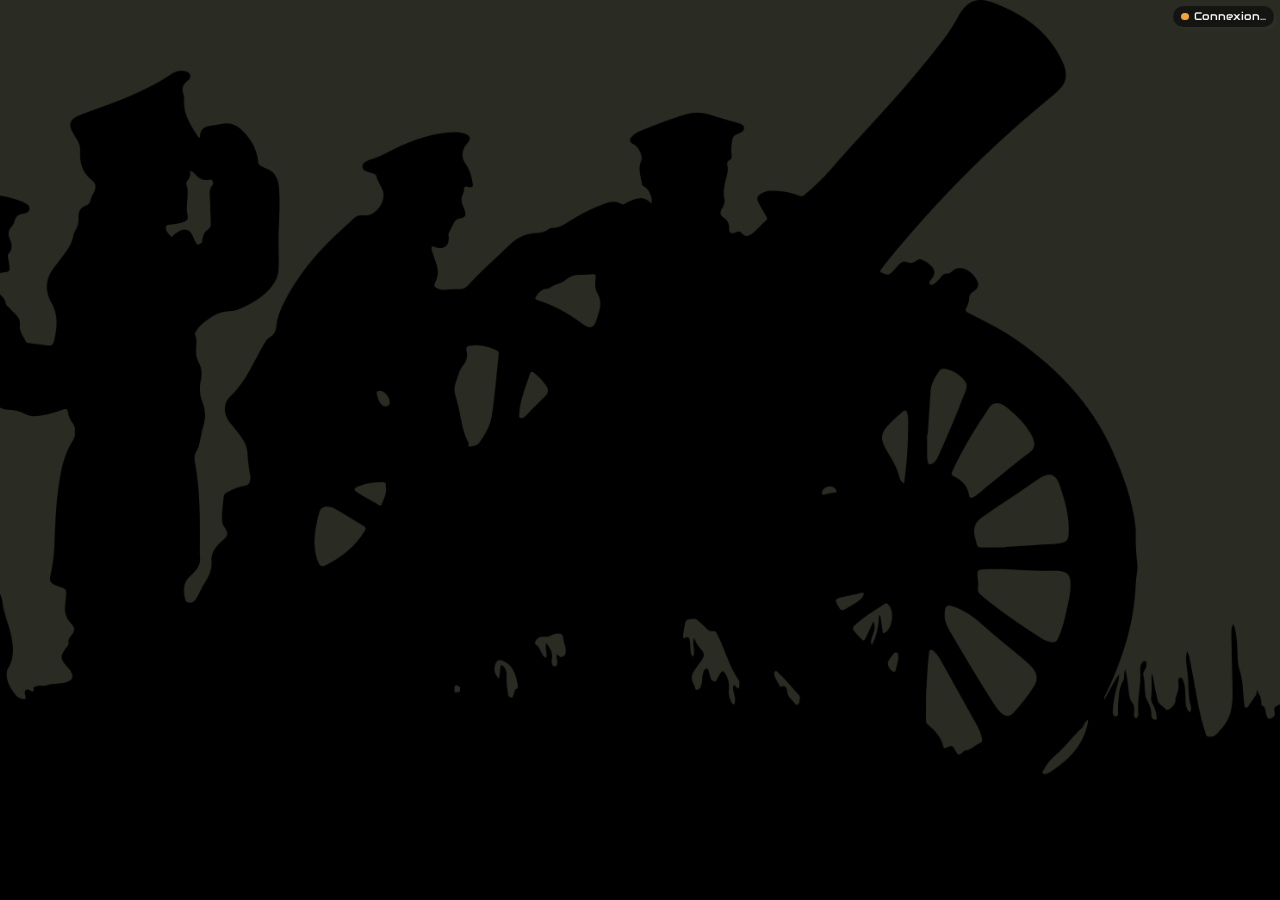
==== commit c1893c08: "fix(admin): afficher le total, la manche arrêtée et la victoire d'un robot dans les résultats" ====
--- a/battle-royale-server/src/main/webapp/adminPanel/index.html
+++ b/battle-royale-server/src/main/webapp/adminPanel/index.html
@@ -86,10 +86,12 @@
             <aside class="carte-panneau colonne-evenements">
                 <section class="bloc-resultats" id="bloc-resultats" hidden>
                     <h2 class="titre-section" id="titre-resultats">Résultats</h2>
+                    <p class="resultat-message" id="resultat-message" hidden></p>
                     <div class="resultat-vainqueur" id="resultat-vainqueur">
                         <img class="avatar-mini" id="avatar-vainqueur" alt="">
                         <div><span class="etiquette">Vainqueur</span><b id="pseudo-vainqueur"></b></div>
                     </div>
+                    <p class="texte-doux resultat-total" id="resultat-total"></p>
                     <div class="tableau-defilant tableau-resultats">
                         <table class="tableau-classement">
                             <thead><tr><th>Rang</th><th>Joueur</th><th>Élim.</th></tr></thead>
--- a/battle-royale-server/src/main/webapp/adminPanel/stylesheets/style.css
+++ b/battle-royale-server/src/main/webapp/adminPanel/stylesheets/style.css
@@ -398,6 +398,19 @@
     margin-bottom: 18px;
 }
 
+.resultat-message {
+    margin: 0 0 10px;
+    padding: 8px 10px;
+    background-color: rgba(255, 255, 255, 0.06);
+    border: 1px solid rgba(255, 255, 255, 0.2);
+    border-radius: 8px;
+}
+
+.resultat-total {
+    margin: 0 0 6px;
+    font-size: 0.85rem;
+}
+
 .resultat-vainqueur {
     display: flex;
     align-items: center;
@@ -499,6 +512,19 @@
 /*                                                  ADAPTATION                                                        */
 /* ****************************************************************************************************************** */
 
+/* Sur grand écran, les notifications s'empilent en bas à droite pour ne pas masquer l'en-tête. */
+@media screen and (min-width: 721px) {
+    .notifications {
+        top: auto;
+        left: auto;
+        right: 28px;
+        bottom: 28px;
+        transform: none;
+        align-items: stretch;
+        width: min(40vw, 360px);
+    }
+}
+
 @media screen and (max-width: 1100px) {
     .panneau-grille {
         grid-template-columns: minmax(200px, 0.9fr) minmax(0, 2fr);
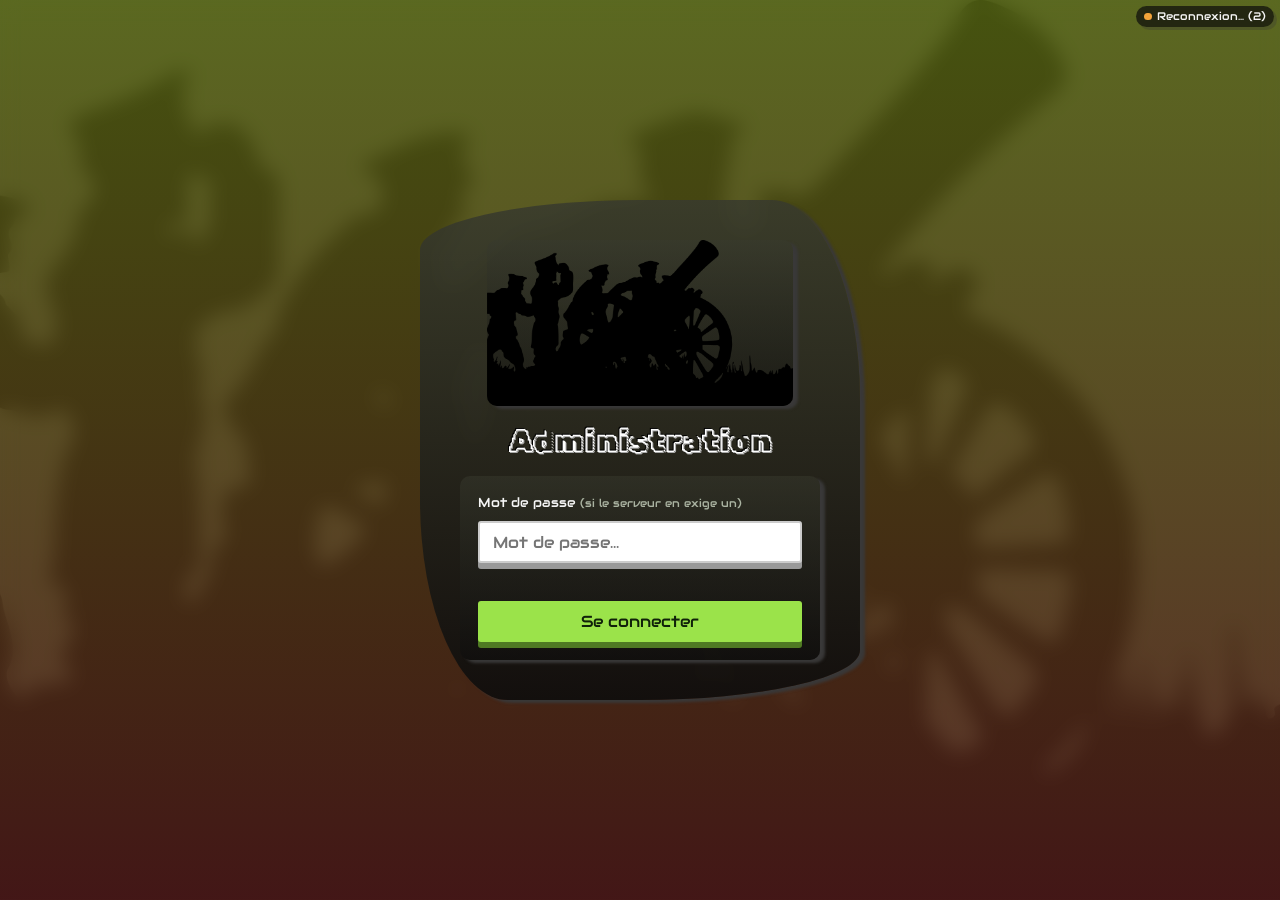
==== commit ffbded85: "refactor(web): mutualiser les avatars et le calcul du niveau de vie Les 51 avatars étaient dupliqués" ====
--- a/battle-royale-server/src/main/webapp/adminPanel/index.html
+++ b/battle-royale-server/src/main/webapp/adminPanel/index.html
@@ -16,7 +16,7 @@
     <!-- Connexion de l'administrateur -->
     <section class="ecran" id="ecran-connexion" hidden>
         <div class="carte boite-connexion secousse">
-            <img class="logo" src="./images/logo.png" alt="UJM Battle Royale">
+            <img class="logo" src="../common/images/logo.png" alt="UJM Battle Royale">
             <h1 class="carte-titre">Administration</h1>
             <form class="formulaire" id="formulaire-connexion" novalidate>
                 <label class="etiquette-champ" for="mot-de-passe">Mot de passe <span class="texte-doux">(si le serveur en exige un)</span></label>
@@ -30,7 +30,7 @@
     <!-- Panneau -->
     <section class="ecran ecran-panneau" id="ecran-panneau" hidden>
         <header class="entete">
-            <img class="entete-logo" src="./images/logo.png" alt="">
+            <img class="entete-logo" src="../common/images/logo.png" alt="">
             <h1 class="entete-titre">Panneau d'administration</h1>
             <span class="badge-etat" id="badge-etat" data-etat="lobby" role="status" aria-live="polite">Salle d'attente</span>
         </header>
